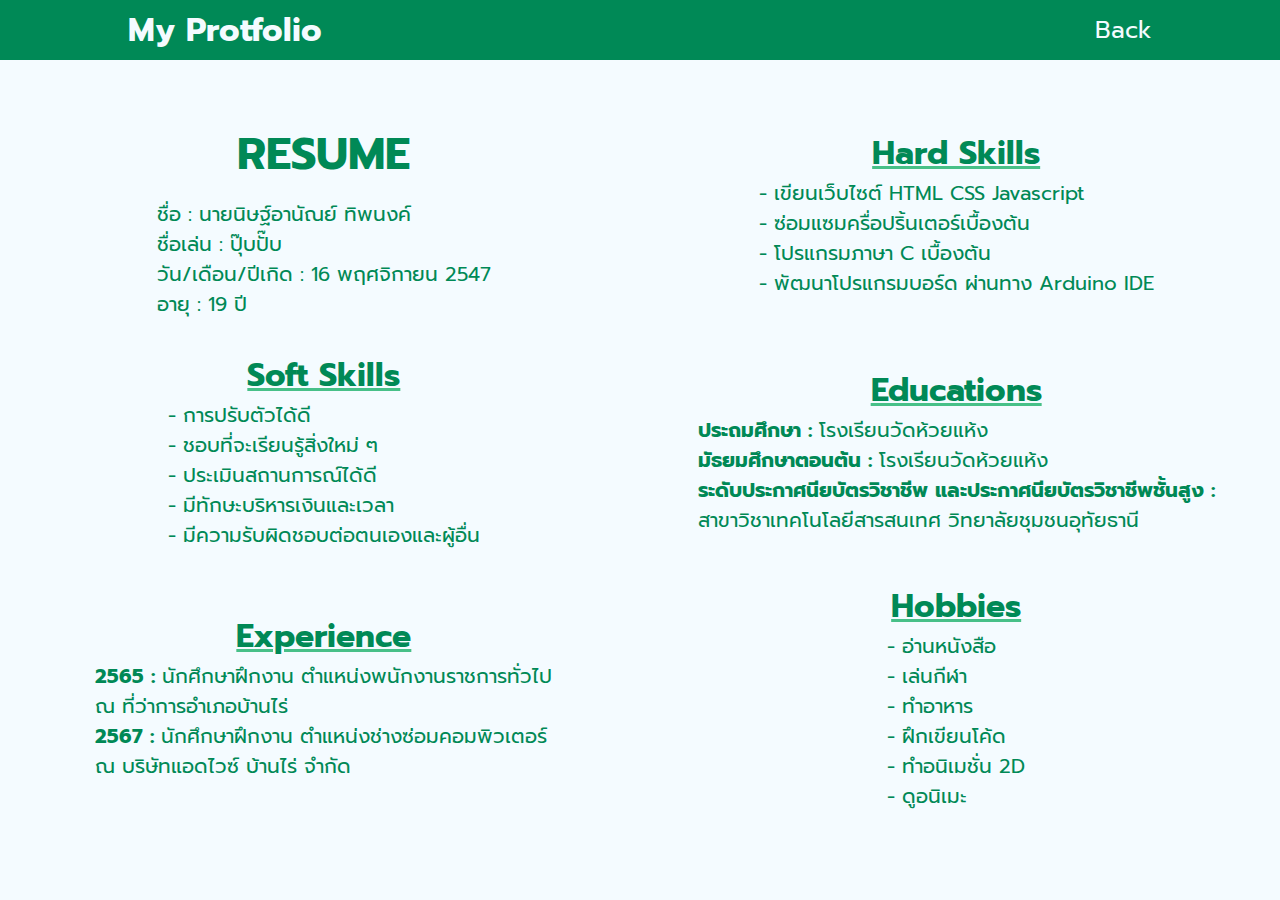
==== resume.html @ 32c9e571 "add responsive (not finish)" ====
<!DOCTYPE html>
<html>
  <head>
    <meta charset="UTF-8" />
    <meta http-equiv="X-UA-Compatible" content="IE=edge" />
    <meta name="viewport" content="width=device-width, initial-scale=1.0" />
    <link rel="preconnect" href="https://fonts.googleapis.com" />
    <link rel="preconnect" href="https://fonts.gstatic.com" crossorigin />
    <link
      href="https://fonts.googleapis.com/css2?family=Prompt:ital,wght@0,100;0,200;0,300;0,400;0,500;0,600;0,700;0,800;1,100;1,200;1,300;1,400;1,500;1,600;1,700;1,800&display=swap"
      rel="stylesheet"
    />
    <link rel="stylesheet" href="resume.css" />
    <title>my-resume</title>
  </head>

  <body>
    <nav>
      <div class="container">
        <div class="nav-con">
          <div class="logo" onclick="menuExpand()">
            <a href="test.html">My Protfolio</a>
          </div>
          <ul class="menu" id="nav-menu">
            <li><a href="test.html">Back</a></li>
          </ul>
        </div>
      </div>
    </nav>
    
    <div class="main-content">
      <div class="resume-con">
      <div class="home-into">
        <h3>RESUME</h3>
        <p>ชื่อ : นายนิษฐ์อานัณย์ ทิพนงค์<br> ชื่อเล่น : ปุ๊บปั๊บ<br>
        วัน/เดือน/ปีเกิด : 16 พฤศจิกายน 2547 <br>อายุ : 19 ปี</p>
      </div>

      <div class="home-into2">
        <h5>Hard Skills</h5>
        <p>- เขียนเว็บไซต์ HTML CSS Javascript 
          <br>- ซ่อมแซมครื่อปริ้นเตอร์เบื้องต้น 
          <br>- โปรแกรมภาษา C เบื้องต้น 
          <br>- พัฒนาโปรแกรมบอร์ด ผ่านทาง Arduino IDE</p>
      </div>
      <div class="home-into">
        <h5>Soft Skills</h5>
        <p>- การปรับตัวได้ดี 
          <br>- ชอบที่จะเรียนรู้สิ่งใหม่ ๆ 
          <br>- ประเมินสถานการณ์ได้ดี 
          <br>- มีทักษะบริหารเงินและเวลา 
          <br>- มีความรับผิดชอบต่อตนเองและผู้อื่น</p>
      </div>

      <div class="home-into2">
        <h5>Educations</h5>
        <p><b>ประถมศึกษา :</b> โรงเรียนวัดห้วยแห้ง<br><b>มัธยมศึกษาตอนต้น :</b> โรงเรียนวัดห้วยแห้ง<br><b>ระดับประกาศนียบัตรวิชาชีพ
          และประกาศนียบัตรวิชาชีพชั้นสูง :</b> <br>สาขาวิชาเทคโนโลยีสารสนเทศ วิทยาลัยชุมชนอุทัยธานี</p>
      </div>

      <div class="home-into">
        <h5>Experience</h5>
        <p><b>2565 : </b>นักศึกษาฝึกงาน ตำแหน่งพนักงานราชการทั่วไป <br>ณ ที่ว่าการอำเภอบ้านไร่
        <br><b>2567 : </b>นักศึกษาฝึกงาน ตำแหน่งช่างซ่อมคอมพิวเตอร์ <br>ณ บริษัทแอดไวซ์ บ้านไร่ จำกัด</p>
      </div>

      <div class="home-into2">
        <h5>Hobbies</h5>
        <p>- อ่านหนังสือ 
          <br>- เล่นกีฬา 
          <br>- ทำอาหาร
          <br>- ฝึกเขียนโค้ด 
          <br>- ทำอนิเมชั่น 2D 
          <br>- ดูอนิเมะ</p>
      </div>


    </div>
</div>

    <script>
      // เมื่อโหลดหน้าเว็บเสร็จ
      window.addEventListener("load", () => {
        document.body.classList.add("visible");
      });
  
      //เปิดแถบเมนูสำหรับ Responsive
      const menuExpand = () => {
        const menuList = document.getElementById("nav-menu");
        if (menuList.className === "menu") {
          menuList.className += " menu-display";
        } else {
          menuList.className = "menu";
        }
      };
  
      // ปิดเมนูเมื่อคลิกส่วนว่าง
      document.addEventListener("click", (event) => {
        const menuList = document.getElementById("nav-menu");
        const logo = document.querySelector(".logo");
  
        // เช็คว่าคลิกที่เมนูหรือโลโก้หรือไม่
        if (!menuList.contains(event.target) && !logo.contains(event.target)) {
          menuList.className = "menu"; // ปิดเมนู
        }
      });
      </script>
  </body>
</html>
---- resume.css ----
* {
  padding: 0;
  margin: 0;
  font-family: Prompt;
}

body {
  background-color: #f4fbff;
  padding-top: 60px;
  opacity: 0; /* ซ่อนเนื้อหาในตอนแรก */
  transform: translateY(20px); /* เลื่อนเนื้อหาเล็กน้อยลง */
  transition: opacity 1s ease, transform 3s ease; /* ตั้งค่าการเปลี่ยนแปลง */
  scroll-behavior: smooth;
}

body.visible {
  opacity: 1; /* แสดงเนื้อหา */
  transform: translateY(0); /* คืนค่าการเลื่อน */
}

.container {
  max-width: 80vw;
  margin: 0 auto;
}

.logo a {
  font-size: 1.5rem;
  font-weight: bolder;
}

nav {
  background-color: #008956;
  position: fixed;
  top: 0;
  width: 100%;
  z-index: 1000;
}

.nav-con {
  display: flex;
  justify-content: space-between;
  align-items: center;
  height: inherit;
}

.nav-con a {
  color: #f4fbff;
  text-decoration: none;
}

.menu {
  display: flex;
}

.menu li {
  list-style: none;
  margin-left: 2rem;
  cursor: pointer;
}

.menu li a {
  color: #f4fbff;
}

.menu li a:hover {
  color: black;
  text-decoration: underline solid 1px #008956;
}

h3 {
  font-size: 2.5rem;
  text-align: center;
  color: #008956;
  margin: 2%;
}

h5 {
  font-size: 2rem;
  text-align: center;
  color: #008956;
  text-decoration: underline 3px #47c088;
}
h6 {
  font-size: 1rem;
  text-align: center;
  color: #47c088;
  box-sizing: border-box;
}

p {
  font-size: 18px;
  color: #008956;
  box-sizing: border-box;
}

hr {
  border: 1px solid #008956;
  width: 80%;
  align-items: center;
  text-align: center;
  justify-content: center;
}

.main-content {
  width: 100%;
  height: inherit;
  box-sizing: border-box;
  display: flexbox;
  justify-content: space-between;
  padding: 0.2rem;
}

.home-into {
  flex: 1;
  max-width: 50%;
  align-items: baseline;
  text-align: start;
  margin: 5rem 2rem;
  box-sizing: border-box;
}

.home-into2 {
  flex: 1;
  max-width: 50%;
  align-items: baseline;
  text-align: start;
  margin: 5rem 2rem;
  box-sizing: border-box;
}

@media (max-width: 600px) {
  .main-content {
    display: flex;
    justify-content: center; /* จัดตรงกลาง */
    padding: 2rem;
  }

  .resume-con {
    display: flex;
    flex-wrap: wrap; /* ทำให้คอนเทนต์แสดงในหลายแถว */
    justify-content: center; /* แบ่งคอนเทนต์ซ้ายขวาและจัดตรงกลาง */
    align-items: center; /* จัดคอนเทนต์ให้แนวตั้งอยู่ตรงกลาง */
    width: 100%; /* ให้ครอบคลุมความกว้างทั้งหมด */
  }

  .home-into,
  .home-into2 {
    flex-basis: 90%; /* แต่ละคอนเทนต์ใช้พื้นที่ 48% ของความกว้าง */
    max-width: 90%; /* จำกัดความกว้างสูงสุดไม่เกิน 48% */
    margin: 1rem; /* เพิ่มระยะห่างระหว่างคอนเทนต์ */
    text-align: left; /* จัดข้อความชิดซ้ายในแต่ละบรรทัด */

    /* จัดกล่องเนื้อหาให้อยู่ตรงกลางแนวนอน */
    display: flex;
    flex-direction: column;
    align-items: center; /* จัดกลุ่มตัวอักษรให้อยู่กึ่งกลาง */
  }

  hr {
    width: 100%; /* ให้เส้น hr ครอบคลุมพื้นที่เต็ม */
    margin: 2rem 0; /* เพิ่มระยะห่างจากคอนเทนต์ */
  }
}

@media (max-width: 710px) {
  .logo {
    padding: 1rem 0;
    width: 100%;
    text-align: center;
  }

  .logo a {
    font-size: 2rem;
    text-decoration: none;
    pointer-events: none;
  }

  .nav-con {
    display: flex;
    flex-direction: column;
    justify-content: space-between;
    align-items: center;
  }

  .menu {
    border-top: 1px solid black;
    display: none;
    flex-direction: column;
    list-style: none;
    align-items: center;
    margin-bottom: 0px;
    width: 100%;
    background-color: #47c088;
  }

  .menu-display {
    display: flex;
    position: fixed;
    margin: 65px;
  }

  .menu li {
    margin: 1rem 0;
    width: 100%;
  }

  .menu li a {
    display: block;
    width: 100%;
    font-size: 1rem;
    text-decoration: none;
  }
}

@media (min-width: 600px) and (max-width: 710px) {
  .nav-con {
    height: inherit;
  }

  .logo {
    padding: 1rem;
  }

  .logo a {
    font-size: 2rem;
  }

  .menu li a {
    font-size: 1.3rem;
  }

  /*content*/
  h3 {
    font-size: 3rem;
    margin: 0;
  }

  p {
    font-size: 20px;
  }
  .main-content {
    display: flex;
    justify-content: center; /* จัดตรงกลาง */
    padding: 2rem;
  }

  .resume-con {
    display: flex;
    flex-wrap: wrap; /* ทำให้คอนเทนต์แสดงในหลายแถว */
    justify-content: center; /* แบ่งคอนเทนต์ซ้ายขวาและจัดตรงกลาง */
    align-items: center; /* จัดคอนเทนต์ให้แนวตั้งอยู่ตรงกลาง */
    width: 100%; /* ให้ครอบคลุมความกว้างทั้งหมด */
  }

  .home-into,
  .home-into2 {
    flex-basis: 90%; /* แต่ละคอนเทนต์ใช้พื้นที่ 48% ของความกว้าง */
    max-width: 90%; /* จำกัดความกว้างสูงสุดไม่เกิน 48% */
    margin: 1rem; /* เพิ่มระยะห่างระหว่างคอนเทนต์ */
    text-align: left; /* จัดข้อความชิดซ้ายในแต่ละบรรทัด */

    /* จัดกล่องเนื้อหาให้อยู่ตรงกลางแนวนอน */
    display: flex;
    flex-direction: column;
    align-items: center; /* จัดกลุ่มตัวอักษรให้อยู่กึ่งกลาง */
  }

  hr {
    width: 100%; /* ให้เส้น hr ครอบคลุมพื้นที่เต็ม */
    margin: 2rem 0; /* เพิ่มระยะห่างจากคอนเทนต์ */
  }
}

@media (min-width: 711px) {
  .nav-con {
    height: 60px;
  }
  .logo a {
    font-size: 1.5rem;
  }
  .menu li a {
    font-size: 1.2rem;
  }
  h3 {
    font-size: 3rem;
  }

  p {
    font-size: 22px;
  }
  .working-academic {
    display: grid;
    grid-template-columns: 1fr 1fr;
    justify-items: center;
    align-items: center;
  }
  .main-content {
    display: flex;
    justify-content: center; /* จัดตรงกลาง */
    padding: 2rem;
  }

  .resume-con {
    display: flex;
    flex-wrap: wrap; /* ทำให้คอนเทนต์แสดงในหลายแถว */
    justify-content: center; /* แบ่งคอนเทนต์ซ้ายขวาและจัดตรงกลาง */
    align-items: center; /* จัดคอนเทนต์ให้แนวตั้งอยู่ตรงกลาง */
    width: 100%; /* ให้ครอบคลุมความกว้างทั้งหมด */
  }

  .home-into,
  .home-into2 {
    flex-basis: 90%; /* แต่ละคอนเทนต์ใช้พื้นที่ 48% ของความกว้าง */
    max-width: 90%; /* จำกัดความกว้างสูงสุดไม่เกิน 48% */
    margin: 1rem; /* เพิ่มระยะห่างระหว่างคอนเทนต์ */
    text-align: left; /* จัดข้อความชิดซ้ายในแต่ละบรรทัด */

    /* จัดกล่องเนื้อหาให้อยู่ตรงกลางแนวนอน */
    display: flex;
    flex-direction: column;
    align-items: center; /* จัดกลุ่มตัวอักษรให้อยู่กึ่งกลาง */
  }

  hr {
    width: 100%; /* ให้เส้น hr ครอบคลุมพื้นที่เต็ม */
    margin: 2rem 0; /* เพิ่มระยะห่างจากคอนเทนต์ */
  }
}

@media (min-width: 820px) and (max-width: 1023px) {
  .home-content {
    display: flex;
    /* ใช้ Flexbox สำหรับจัดเรียง */
    justify-content: space-between;
    /* เว้นระยะห่างระหว่างสองคอลัมน์ */
    align-items: center;
    /* จัดแนวให้ตรงกลางในแนวตั้ง */
    padding: 0 2rem;
  }

  .home-into {
    flex: 1;
    max-width: 58%;
    align-items: center;
    text-align: start;
  }

  .home-image {
    flex: 1;
    max-width: 42%;
    display: flex;
    justify-content: center;
  }

  .home-image img {
    width: 80%;
    height: auto;
  }
  .working-academic {
    display: grid;
    grid-template-columns: 1fr 1fr;
    gap: 20px;
    justify-items: center;
    align-items: center;
  }
  .nav-con {
    height: 60px;
  }
  .logo a {
    font-size: 1.8rem;
  }
  .menu li a {
    font-size: 1.2rem;
  }
  h3 {
    font-size: 2.6rem;
  }

  p {
    font-size: 20px;
  }
  .card {
    width: 350px;
    height: 230px;
  }

  .main-content {
    display: flex;
    justify-content: center; /* จัดตรงกลาง */
    padding: 2rem;
  }

  .resume-con {
    display: flex;
    flex-wrap: wrap; /* ทำให้คอนเทนต์แสดงในหลายแถว */
    justify-content: center; /* แบ่งคอนเทนต์ซ้ายขวาและจัดตรงกลาง */
    align-items: center; /* จัดคอนเทนต์ให้แนวตั้งอยู่ตรงกลาง */
    width: 100%; /* ให้ครอบคลุมความกว้างทั้งหมด */
  }

  .home-into,
  .home-into2 {
    flex-basis: 90%; /* แต่ละคอนเทนต์ใช้พื้นที่ 48% ของความกว้าง */
    max-width: 90%; /* จำกัดความกว้างสูงสุดไม่เกิน 48% */
    margin: 1rem; /* เพิ่มระยะห่างระหว่างคอนเทนต์ */
    text-align: left; /* จัดข้อความชิดซ้ายในแต่ละบรรทัด */

    /* จัดกล่องเนื้อหาให้อยู่ตรงกลางแนวนอน */
    display: flex;
    flex-direction: column;
    align-items: center; /* จัดกลุ่มตัวอักษรให้อยู่กึ่งกลาง */
  }

  hr {
    width: 100%; /* ให้เส้น hr ครอบคลุมพื้นที่เต็ม */
    margin: 2rem 0; /* เพิ่มระยะห่างจากคอนเทนต์ */
  }
}

@media (min-width: 1024px) and (max-width: 1239px) {
  .logo a {
    font-size: 2rem;
  }

  .menu li a {
    font-size: 1.5rem;
  }

  h3 {
    font-size: 2.8rem;
  }

  p {
    font-size: 20px;
  }

  /* จัดการกับ .main-content */
  .main-content {
    display: flex;
    justify-content: center; /* จัดตรงกลาง */
    padding: 2rem;
    box-sizing: border-box;
  }

  .resume-con {
    display: flex;
    flex-wrap: wrap; /* ทำให้คอนเทนต์แสดงในหลายแถว */
    justify-content: space-between; /* แบ่งคอนเทนต์ซ้ายขวา */
    width: 100%; /* ให้ครอบคลุมความกว้างทั้งหมด */
  }

  .home-into,
  .home-into2 {
    flex-basis: 48%; /* แต่ละคอนเทนต์ใช้พื้นที่ 48% ของความกว้าง */
    max-width: 48%; /* จำกัดความกว้างสูงสุดไม่เกิน 48% */
    margin: 1rem 0; /* เพิ่มระยะห่างระหว่างคอนเทนต์ */
    text-align: start; /* จัดข้อความชิดซ้าย */
  }

  hr {
    width: 100%; /* ให้เส้น hr ครอบคลุมพื้นที่เต็ม */
    margin: 2rem 0; /* เพิ่มระยะห่างจากคอนเทนต์ */
  }
}

@media (min-width: 1240px) {
  .logo a {
    font-size: 2rem;
  }
  .menu li a {
    font-size: 1.5rem;
  }
  h3 {
    font-size: 2.8rem;
  }

  p {
    font-size: 20px;
  }
  .home-content {
    display: flex;
    justify-content: space-between;
    align-items: center;
    padding: 0 2rem;
  }

  .home-into {
    flex: 1;
    max-width: 50%;
    align-items: center;
    text-align: center;
  }

  .home-image {
    flex: 1;
    max-width: 50%;
    display: flex;
    justify-content: center;
  }

  .home-image img {
    width: 80%;
    height: auto;
  }
  .working-academic {
    display: grid;
    grid-template-columns: 1fr 1fr 1fr;
    gap: 20px;
    justify-items: center;
    align-items: center;
  }
  .card {
    width: 370px;
    height: 250px;
  }

  .main-content {
    display: flex;
    justify-content: center; /* จัดตรงกลาง */
    padding: 2rem;
    box-sizing: border-box;
  }

  .resume-con {
    display: flex;
    flex-wrap: wrap; /* ทำให้คอนเทนต์แสดงในหลายแถว */
    justify-content: space-between; /* แบ่งคอนเทนต์ซ้ายขวา */
    width: 100%; /* ให้ครอบคลุมความกว้างทั้งหมด */
  }

  .home-into,
  .home-into2 {
    flex-basis: 48%; /* แต่ละคอนเทนต์ใช้พื้นที่ 48% ของความกว้าง */
    max-width: 48%; /* จำกัดความกว้างสูงสุดไม่เกิน 48% */
    margin: 1rem 0; /* เพิ่มระยะห่างระหว่างคอนเทนต์ */
    text-align: start; /* จัดข้อความชิดซ้าย */
  }

  hr {
    width: 100%; /* ให้เส้น hr ครอบคลุมพื้นที่เต็ม */
    margin: 2rem 0; /* เพิ่มระยะห่างจากคอนเทนต์ */
  }
}
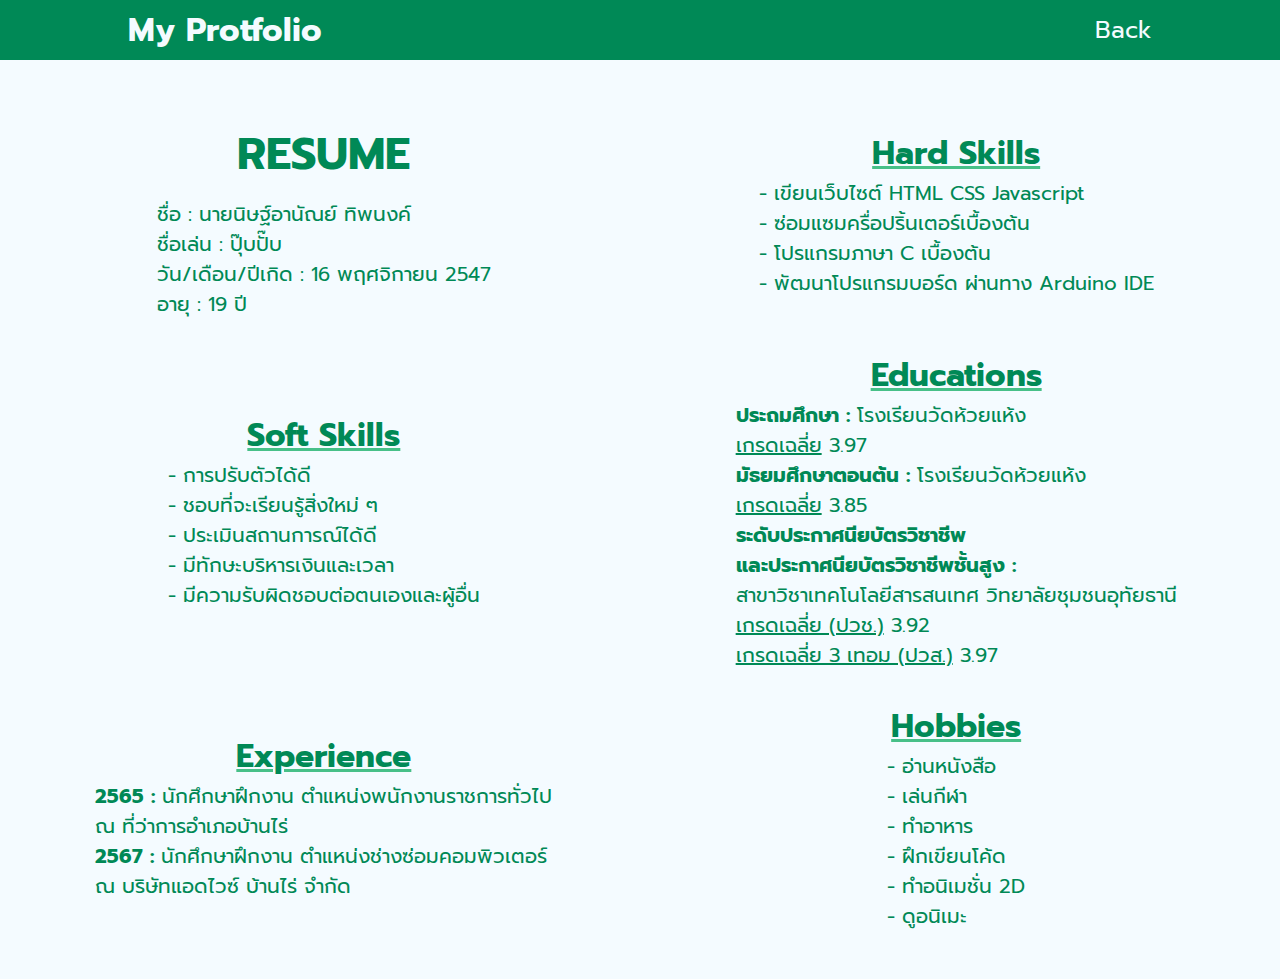
==== commit 64ca4d63: "add contact" ====
--- a/resume.html
+++ b/resume.html
@@ -1,109 +1,118 @@
 <!DOCTYPE html>
 <html>
-  <head>
-    <meta charset="UTF-8" />
-    <meta http-equiv="X-UA-Compatible" content="IE=edge" />
-    <meta name="viewport" content="width=device-width, initial-scale=1.0" />
-    <link rel="preconnect" href="https://fonts.googleapis.com" />
-    <link rel="preconnect" href="https://fonts.gstatic.com" crossorigin />
-    <link
-      href="https://fonts.googleapis.com/css2?family=Prompt:ital,wght@0,100;0,200;0,300;0,400;0,500;0,600;0,700;0,800;1,100;1,200;1,300;1,400;1,500;1,600;1,700;1,800&display=swap"
-      rel="stylesheet"
-    />
-    <link rel="stylesheet" href="resume.css" />
-    <title>my-resume</title>
-  </head>
 
-  <body>
-    <nav>
-      <div class="container">
-        <div class="nav-con">
-          <div class="logo" onclick="menuExpand()">
-            <a href="test.html">My Protfolio</a>
-          </div>
-          <ul class="menu" id="nav-menu">
-            <li><a href="test.html">Back</a></li>
-          </ul>
+<head>
+  <meta charset="UTF-8" />
+  <meta http-equiv="X-UA-Compatible" content="IE=edge" />
+  <meta name="viewport" content="width=device-width, initial-scale=1.0" />
+  <link rel="preconnect" href="https://fonts.googleapis.com" />
+  <link rel="preconnect" href="https://fonts.gstatic.com" crossorigin />
+  <link
+    href="https://fonts.googleapis.com/css2?family=Prompt:ital,wght@0,100;0,200;0,300;0,400;0,500;0,600;0,700;0,800;1,100;1,200;1,300;1,400;1,500;1,600;1,700;1,800&display=swap"
+    rel="stylesheet" />
+  <link rel="stylesheet" href="resume.css" />
+  <title>my-resume</title>
+</head>
+
+<body>
+  <nav>
+    <div class="container">
+      <div class="nav-con">
+        <div class="logo" onclick="menuExpand()">
+          <a href="test.html">My Protfolio</a>
         </div>
+        <ul class="menu" id="nav-menu">
+          <li><a href="test.html">Back</a></li>
+        </ul>
       </div>
-    </nav>
-    
-    <div class="main-content">
-      <div class="resume-con">
+    </div>
+  </nav>
+
+  <div class="main-content">
+    <div class="resume-con">
       <div class="home-into">
         <h3>RESUME</h3>
         <p>ชื่อ : นายนิษฐ์อานัณย์ ทิพนงค์<br> ชื่อเล่น : ปุ๊บปั๊บ<br>
-        วัน/เดือน/ปีเกิด : 16 พฤศจิกายน 2547 <br>อายุ : 19 ปี</p>
+          วัน/เดือน/ปีเกิด : 16 พฤศจิกายน 2547 <br>อายุ : 19 ปี</p>
       </div>
 
       <div class="home-into2">
         <h5>Hard Skills</h5>
-        <p>- เขียนเว็บไซต์ HTML CSS Javascript 
-          <br>- ซ่อมแซมครื่อปริ้นเตอร์เบื้องต้น 
-          <br>- โปรแกรมภาษา C เบื้องต้น 
-          <br>- พัฒนาโปรแกรมบอร์ด ผ่านทาง Arduino IDE</p>
+        <p>- เขียนเว็บไซต์ HTML CSS Javascript
+          <br>- ซ่อมแซมครื่อปริ้นเตอร์เบื้องต้น
+          <br>- โปรแกรมภาษา C เบื้องต้น
+          <br>- พัฒนาโปรแกรมบอร์ด ผ่านทาง Arduino IDE
+        </p>
       </div>
       <div class="home-into">
         <h5>Soft Skills</h5>
-        <p>- การปรับตัวได้ดี 
-          <br>- ชอบที่จะเรียนรู้สิ่งใหม่ ๆ 
-          <br>- ประเมินสถานการณ์ได้ดี 
-          <br>- มีทักษะบริหารเงินและเวลา 
-          <br>- มีความรับผิดชอบต่อตนเองและผู้อื่น</p>
+        <p>- การปรับตัวได้ดี
+          <br>- ชอบที่จะเรียนรู้สิ่งใหม่ ๆ
+          <br>- ประเมินสถานการณ์ได้ดี
+          <br>- มีทักษะบริหารเงินและเวลา
+          <br>- มีความรับผิดชอบต่อตนเองและผู้อื่น
+        </p>
       </div>
 
       <div class="home-into2">
         <h5>Educations</h5>
-        <p><b>ประถมศึกษา :</b> โรงเรียนวัดห้วยแห้ง<br><b>มัธยมศึกษาตอนต้น :</b> โรงเรียนวัดห้วยแห้ง<br><b>ระดับประกาศนียบัตรวิชาชีพ
-          และประกาศนียบัตรวิชาชีพชั้นสูง :</b> <br>สาขาวิชาเทคโนโลยีสารสนเทศ วิทยาลัยชุมชนอุทัยธานี</p>
+        <p><b>ประถมศึกษา :</b> โรงเรียนวัดห้วยแห้ง<br><u>เกรดเฉลี่ย</u> 3.97
+          <br><b>มัธยมศึกษาตอนต้น :</b> โรงเรียนวัดห้วยแห้ง<br><u>เกรดเฉลี่ย</u> 3.85
+          <br><b>ระดับประกาศนียบัตรวิชาชีพ<br>และประกาศนียบัตรวิชาชีพชั้นสูง :</b> <br>สาขาวิชาเทคโนโลยีสารสนเทศ
+          วิทยาลัยชุมชนอุทัยธานี
+          <br><u>เกรดเฉลี่ย (ปวช.)</u> 3.92<br><u>เกรดเฉลี่ย 3 เทอม (ปวส.)</u> 3.97
+        </p>
       </div>
 
       <div class="home-into">
         <h5>Experience</h5>
         <p><b>2565 : </b>นักศึกษาฝึกงาน ตำแหน่งพนักงานราชการทั่วไป <br>ณ ที่ว่าการอำเภอบ้านไร่
-        <br><b>2567 : </b>นักศึกษาฝึกงาน ตำแหน่งช่างซ่อมคอมพิวเตอร์ <br>ณ บริษัทแอดไวซ์ บ้านไร่ จำกัด</p>
+          <br><b>2567 : </b>นักศึกษาฝึกงาน ตำแหน่งช่างซ่อมคอมพิวเตอร์ <br>ณ บริษัทแอดไวซ์ บ้านไร่ จำกัด
+        </p>
       </div>
 
       <div class="home-into2">
         <h5>Hobbies</h5>
-        <p>- อ่านหนังสือ 
-          <br>- เล่นกีฬา 
+        <p>- อ่านหนังสือ
+          <br>- เล่นกีฬา
           <br>- ทำอาหาร
-          <br>- ฝึกเขียนโค้ด 
-          <br>- ทำอนิเมชั่น 2D 
-          <br>- ดูอนิเมะ</p>
+          <br>- ฝึกเขียนโค้ด
+          <br>- ทำอนิเมชั่น 2D
+          <br>- ดูอนิเมะ
+        </p>
       </div>
 
 
     </div>
-</div>
+  </div>
 
-    <script>
-      // เมื่อโหลดหน้าเว็บเสร็จ
-      window.addEventListener("load", () => {
-        document.body.classList.add("visible");
-      });
-  
-      //เปิดแถบเมนูสำหรับ Responsive
-      const menuExpand = () => {
-        const menuList = document.getElementById("nav-menu");
-        if (menuList.className === "menu") {
-          menuList.className += " menu-display";
-        } else {
-          menuList.className = "menu";
-        }
-      };
-  
-      // ปิดเมนูเมื่อคลิกส่วนว่าง
-      document.addEventListener("click", (event) => {
-        const menuList = document.getElementById("nav-menu");
-        const logo = document.querySelector(".logo");
-  
-        // เช็คว่าคลิกที่เมนูหรือโลโก้หรือไม่
-        if (!menuList.contains(event.target) && !logo.contains(event.target)) {
-          menuList.className = "menu"; // ปิดเมนู
-        }
-      });
-      </script>
-  </body>
-</html>
+  <script>
+    // เมื่อโหลดหน้าเว็บเสร็จ
+    window.addEventListener("load", () => {
+      document.body.classList.add("visible");
+    });
+
+    //เปิดแถบเมนูสำหรับ Responsive
+    const menuExpand = () => {
+      const menuList = document.getElementById("nav-menu");
+      if (menuList.className === "menu") {
+        menuList.className += " menu-display";
+      } else {
+        menuList.className = "menu";
+      }
+    };
+
+    // ปิดเมนูเมื่อคลิกส่วนว่าง
+    document.addEventListener("click", (event) => {
+      const menuList = document.getElementById("nav-menu");
+      const logo = document.querySelector(".logo");
+
+      // เช็คว่าคลิกที่เมนูหรือโลโก้หรือไม่
+      if (!menuList.contains(event.target) && !logo.contains(event.target)) {
+        menuList.className = "menu"; // ปิดเมนู
+      }
+    });
+  </script>
+</body>
+
+</html>